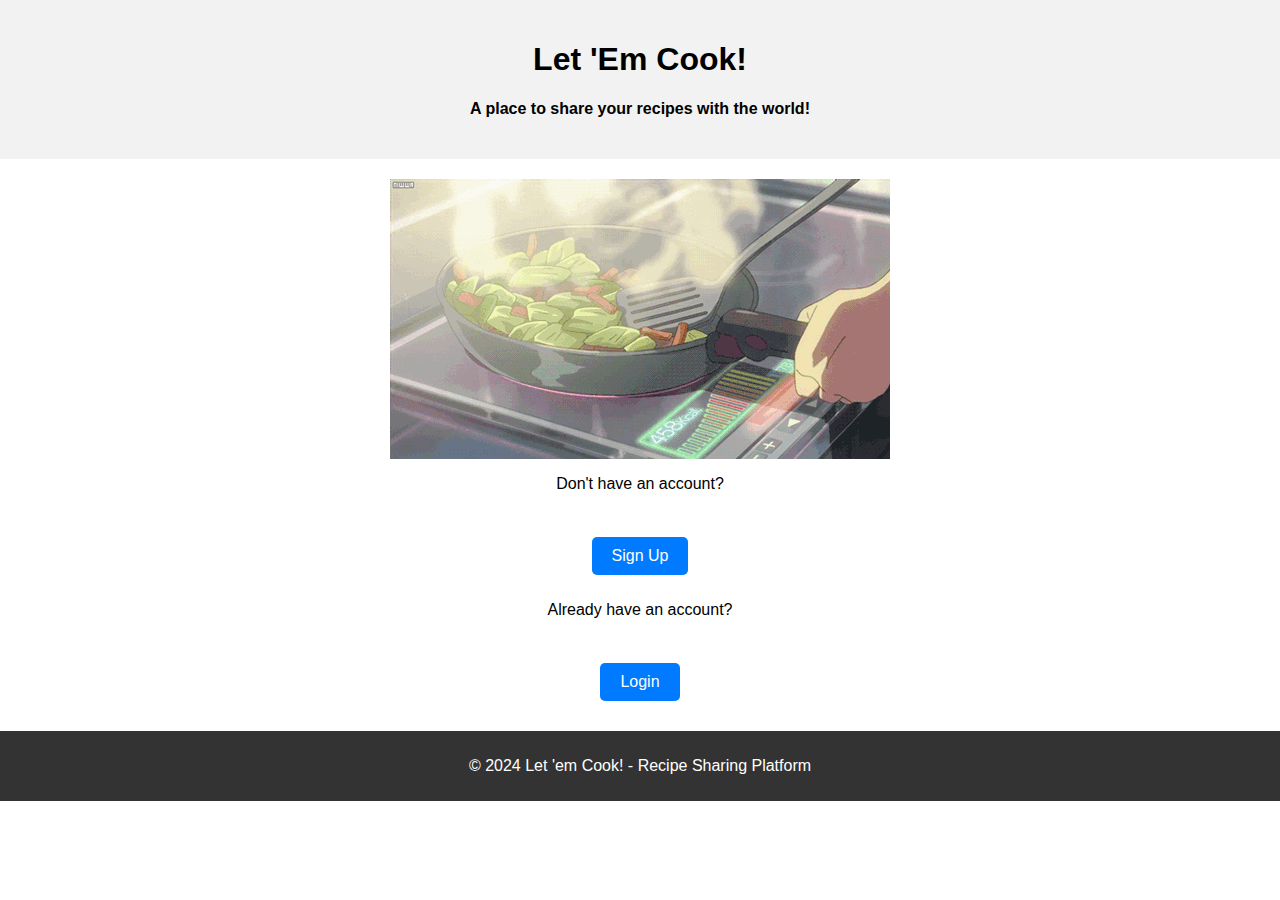
==== frontend/index.html @ f1413dd7 "Added backend functionality (php and js)" ====
<html lang="en">

<head>
    <meta charset="UTF-8">
    <meta name="viewport" content="width=device-width, initial-scale=1.0">
    <title>Let 'em Cook!</title>
    <link rel="stylesheet" href="css/styles.css">
    <link rel="stylesheet" href="css/index.css">
</head>

<body>
    <header>
        <h1>Let 'Em Cook!</h1>
        <h4>A place to share your recipes with the world!</h4>
    </header>
    <main>
        <section>
            <img src="../images/Food Art.gif" alt="Anime Cooking GIF">
        </section>
        <section>
            <p>Don't have an account?</p><br>
            <a href="register.html">Sign Up</a>
            <p>Already have an account?</p><br>
            <a href="login.html">Login</a>
        </section>
    </main>
    <footer>
        <p>&copy; 2024 Let 'em Cook! - Recipe Sharing Platform</p>  
    </footer>
</body>

</html>
---- frontend/css/styles.css ----
body {
    font-family: Arial, sans-serif;
    margin: 0;
    padding: 0;
}

header {
    background-color: #f2f2f2;
    padding: 20px;
    text-align: center;
}

main {
    padding: 20px;
}

section {
    text-align: center;
}

footer {
    background-color: #333;
    color: #fff;
    text-align: center;
    padding: 10px;
}
---- frontend/css/index.css ----
a {
    display: inline-block;
    padding: 10px 20px;
    margin: 10px;
    background-color: #007bff;
    color: #fff;
    text-decoration: none;
    border-radius: 5px;
}
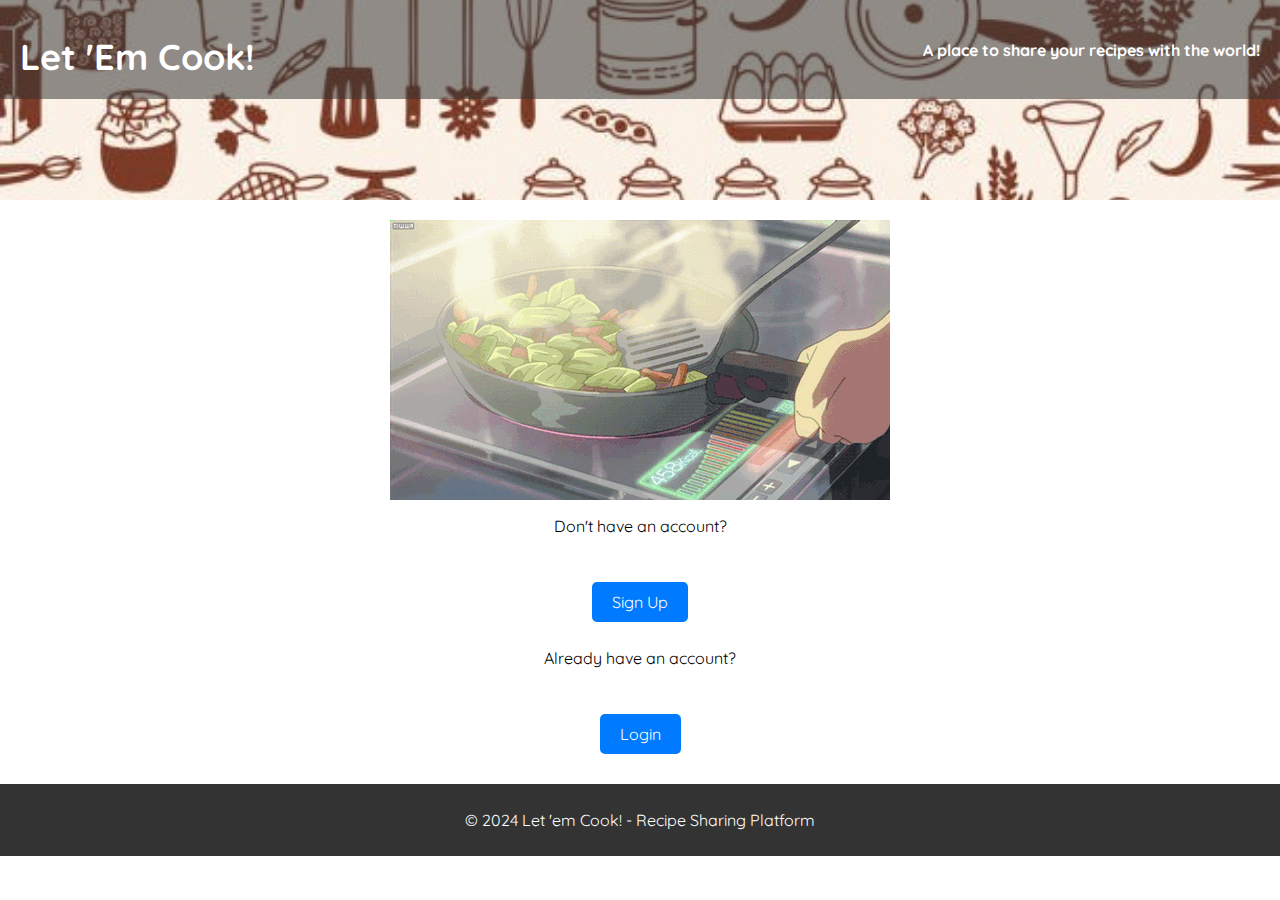
==== commit 7559efc1: "Fixed login, added pages for browsing, creating recipes and also showing user information and recipe" ====
--- a/frontend/index.html
+++ b/frontend/index.html
@@ -10,12 +10,15 @@
 
 <body>
     <header>
-        <h1>Let 'Em Cook!</h1>
-        <h4>A place to share your recipes with the world!</h4>
+        <img src="./images/bg.jpg" class="background-image"/>
+        <div class="overlay">
+            <h1>Let 'Em Cook!</h1>
+            <h4>A place to share your recipes with the world!</h4>
+        </div>
     </header>
     <main>
         <section>
-            <img src="../images/Food Art.gif" alt="Anime Cooking GIF">
+            <img src="./images/Food Art.gif" alt="Anime Cooking GIF">
         </section>
         <section>
             <p>Don't have an account?</p><br>
--- a/frontend/css/styles.css
+++ b/frontend/css/styles.css
@@ -1,26 +1,82 @@
+@import url("https://fonts.googleapis.com/css2?family=Quicksand:wght@300..700&display=swap");
 body {
-    font-family: Arial, sans-serif;
-    margin: 0;
-    padding: 0;
+  font-family: "Quicksand", Arial, sans-serif;
+  margin: 0;
+  padding: 0;
 }
 
 header {
-    background-color: #f2f2f2;
-    padding: 20px;
-    text-align: center;
+    position: relative;
+    height: 200px; /* Adjust height as needed */
 }
 
+.background-image {
+    position: absolute;
+    top: 0;
+    left: 0;
+    width: 100%;
+    height: 100%;
+    object-fit: cover; /* Ensures the image covers the entire header */
+}
+
+.overlay {
+  position: relative;
+  background-color: #33333388;
+  display: flex;
+  justify-content: space-between; /* Align items to the start and end of the container */
+  align-items: center;
+  padding: 10px 20px; /* Adjust padding as needed */
+  color: white; /* Text color */
+}
+
+.overlay .heading-container {
+  text-align: center;
+}
+
+.overlay .header-buttons {
+  margin-top: 20px;
+}
+
+.overlay .header-buttons a.button {
+  display: inline-block;
+  padding: 10px 20px;
+  background-color: #007bff;
+  color: #fff;
+  border: none;
+  border-radius: 5px;
+  cursor: pointer;
+  text-decoration: none;
+  margin-left: 10px; /* Adjust margin to separate buttons */
+  transition: background-color 0.3s ease;
+}
+
+.header-buttons a.button:hover {
+  background-color: #0056b3;
+}
+
+.overlay h1 {
+    font-size: 36px;
+    margin-bottom: 10px; /* Adjust spacing as needed */
+}
+
+.overlay h3 {
+    font-size: 24px;
+    margin-top: 0; /* Remove default margin */
+}
+
+ 
 main {
-    padding: 20px;
+  padding: 20px;
 }
 
 section {
-    text-align: center;
+  text-align: center;
 }
 
 footer {
-    background-color: #333;
-    color: #fff;
-    text-align: center;
-    padding: 10px;
-}+  background-color: #333;
+  color: #fff;
+  text-align: center;
+  padding: 10px;
+}
+
